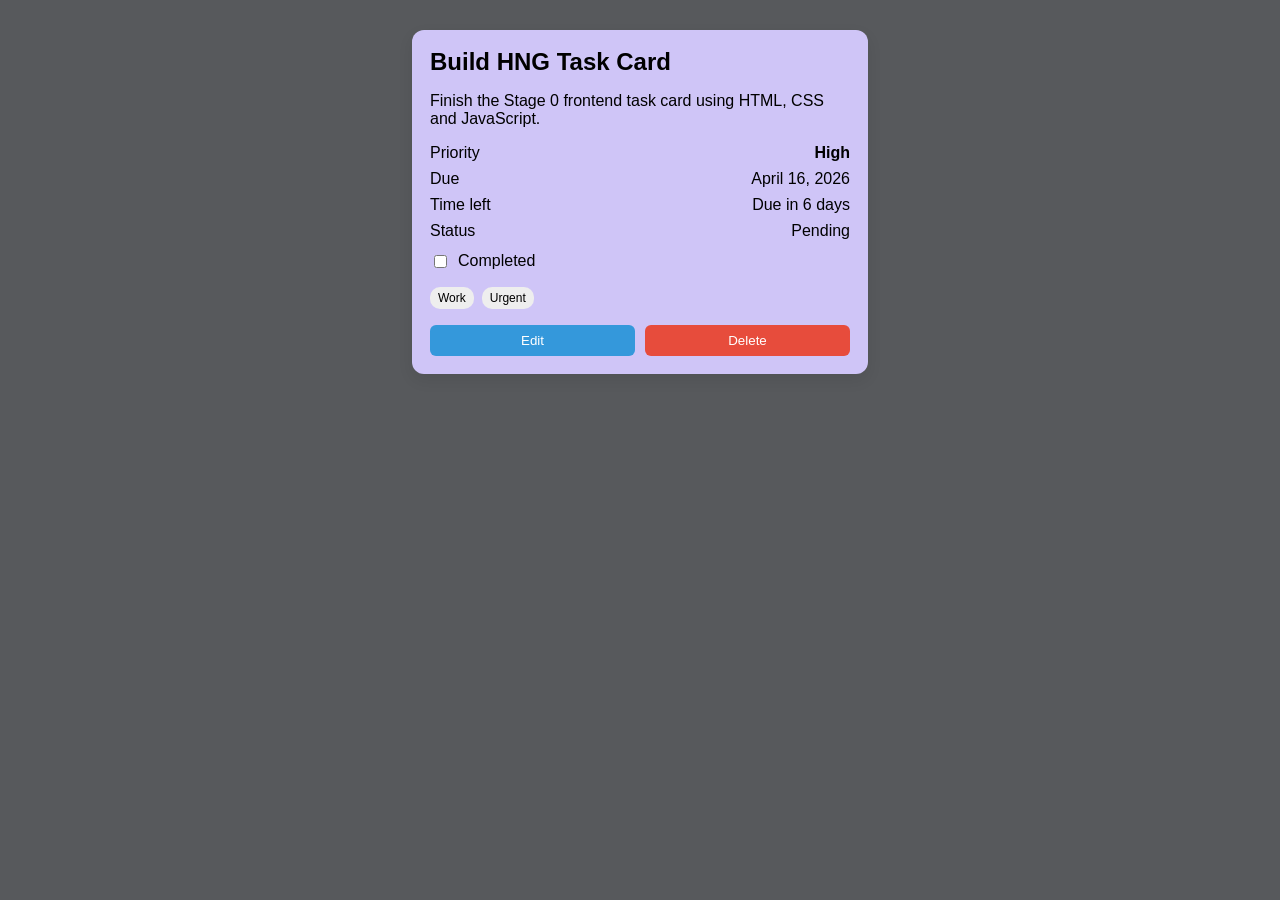
==== Hng frontend track task1/index.html @ 5e41b691 "Add files via upload" ====
<!DOCTYPE html>
<html lang="en">
<head>
  <meta charset="UTF-8" />
  <meta name="viewport" content="width=device-width, initial-scale=1.0"/>
  <title>Todo Card</title>
  <link rel="stylesheet" href="todo.css"/>
</head>

<body>

  <main class="wrapper">

    <article class="todo-card" data-testid="test-todo-card">

      <h2 id="todo-title" data-testid="test-todo-title">
        Build HNG Task Card
      </h2>

      <p data-testid="test-todo-description">
        Finish the Stage 0 frontend task card using HTML, CSS and JavaScript.
      </p>

      <div class="row">
        <span>Priority</span>
        <strong data-testid="test-todo-priority">High</strong>
      </div>

      <div class="row">
        <span>Due</span>
        <time data-testid="test-todo-due-date" datetime="2026-04-16">
          April 16, 2026
        </time>
      </div>

      <div class="row">
        <span>Time left</span>
        <span data-testid="test-todo-time-remaining">
          Due in 6 days
        </span>
 </div>

      <div class="row">
        <span>Status</span>
        <span id="status" data-testid="test-todo-status">
          Pending
        </span>
      </div>

      <label>
     <input type="checkbox" id="toggle" data-testid="test-todo-complete-toggle"/>
        Completed
      </label>


      <ul data-testid="test-todo-tags">
        <li data-testid="test-todo-tag-work">Work</li>
        <li data-testid="test-todo-tag-urgent">Urgent</li>
      </ul>

      <div class="buttons">
        <button id="editBtn" data-testid="test-todo-edit-button">Edit</button>
        <button id="deleteBtn" data-testid="test-todo-delete-button">Delete</button>
      </div>

    </article>

  </main>

  <script src="todo.js"></script>
</body>
</html>
---- Hng frontend track task1/todo.css ----
body {
  margin: 0;
  font-family: Arial, sans-serif;
  background: #57595c;
}

.wrapper {
  display: flex;
  justify-content: center;
  padding: 30px 15px;
}

.todo-card {
  width: 100%;
  max-width: 420px;
  background: #cfc5f7;
  padding: 18px;
  border-radius: 12px;
  box-shadow: 0 6px 15px rgba(0,0,0,0.08);
}

h2 {
  margin: 0 0 10px;
}

.row {
  display: flex;
  justify-content: space-between;
  margin: 8px 0;
}

label {
  display: flex;
  gap: 8px;
  margin: 12px 0;
}

ul {
  padding: 0;
  list-style: none;
  display: flex;
  gap: 8px;
}

ul li {
  background: #eee;
  padding: 4px 8px;
  border-radius: 10px;
  font-size: 12px;
}

.buttons {
  display: flex;
  gap: 10px;
  margin-top: 12px;
}

button {
  flex: 1;
  padding: 8px;
  border: none;
  border-radius: 6px;
  cursor: pointer;
}

#editBtn {
  background: #3498db;
  color: white;
}

#deleteBtn {
  background: #e74c3c;
  color: white;
}
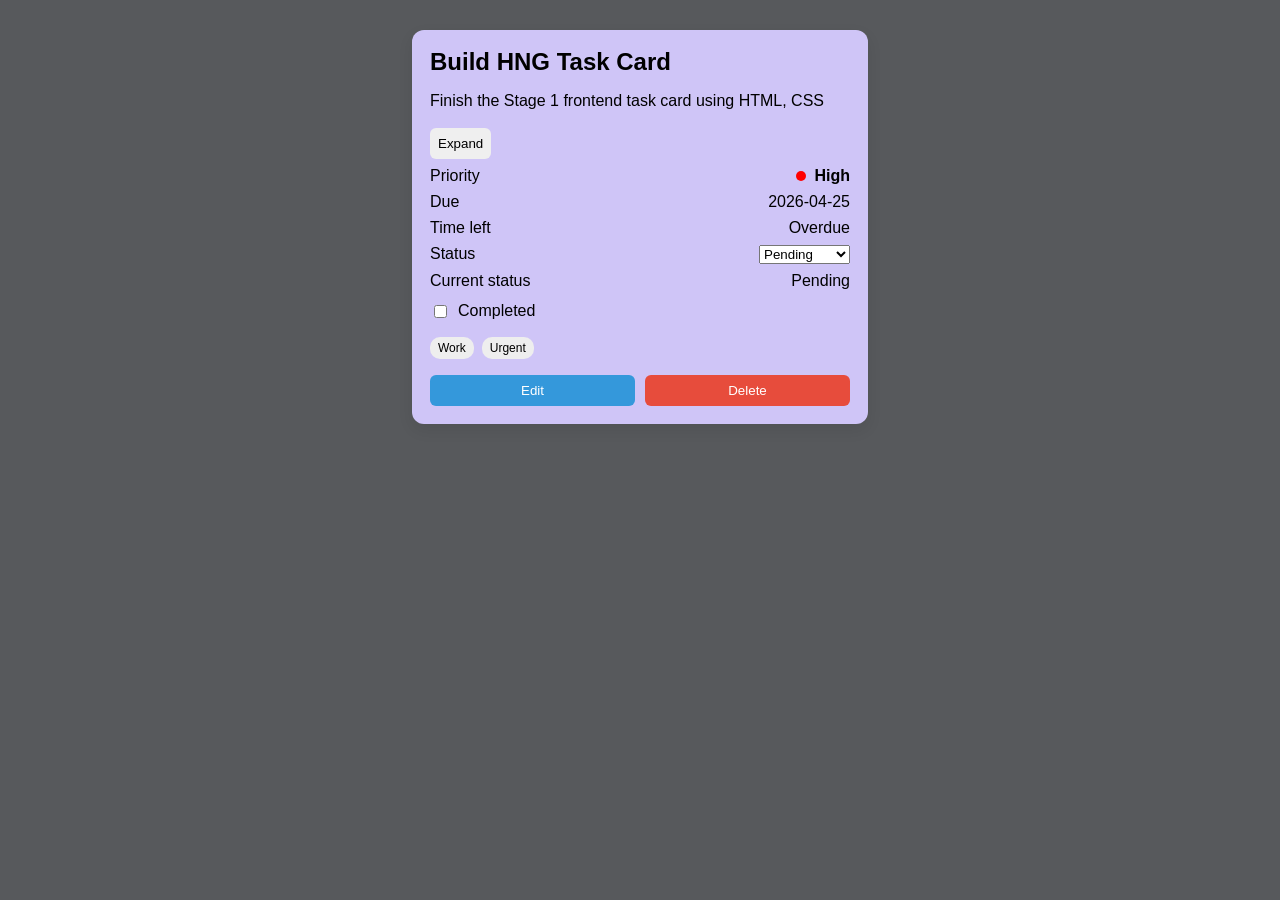
==== commit d6dc38ae: "Add files via upload" ====
--- a/Hng frontend track task1/index.html
+++ b/Hng frontend track task1/index.html
@@ -1,10 +1,11 @@
 <!DOCTYPE html>
 <html lang="en">
+
 <head>
   <meta charset="UTF-8" />
-  <meta name="viewport" content="width=device-width, initial-scale=1.0"/>
+  <meta name="viewport" content="width=device-width, initial-scale=1.0" />
   <title>Todo Card</title>
-  <link rel="stylesheet" href="todo.css"/>
+  <link rel="stylesheet" href="todo.css" />
 </head>
 
 <body>
@@ -17,38 +18,59 @@
         Build HNG Task Card
       </h2>
 
-      <p data-testid="test-todo-description">
-        Finish the Stage 0 frontend task card using HTML, CSS and JavaScript.
+      <p id="todo-desc" data-testid="test-todo-description" class="desc">
+        Finish the Stage 1 frontend task card using HTML, CSS and JavaScript.
       </p>
+
+      <button id="toggleDesc" data-testid="test-todo-expand-toggle">
+        Expand
+      </button>
 
       <div class="row">
         <span>Priority</span>
-        <strong data-testid="test-todo-priority">High</strong>
+
+        <span class="priority-wrapper">
+          <span id="priorityIndicator" data-testid="test-todo-priority-indicator" class="dot high">
+          </span>
+
+          <strong id="todo-priority" data-testid="test-todo-priority">
+            High
+          </strong>
+        </span>
       </div>
 
       <div class="row">
         <span>Due</span>
-        <time data-testid="test-todo-due-date" datetime="2026-04-16">
-          April 16, 2026
-        </time>
+        <time id="todo-date" data-testid="test-todo-due-date" datetime="2026-04-25T23:59:59">
+  2026-04-25
+</time>
       </div>
 
       <div class="row">
         <span>Time left</span>
         <span data-testid="test-todo-time-remaining">
-          Due in 6 days
+
         </span>
- </div>
+      </div>
 
       <div class="row">
         <span>Status</span>
+
+        <select id="statusControl" data-testid="test-todo-status-control">
+          <option value="Pending">Pending</option>
+          <option value="In Progress">In Progress</option>
+          <option value="Done">Done</option>
+        </select>
+      </div>
+      <div class="row">
+        <span>Current status</span>
         <span id="status" data-testid="test-todo-status">
           Pending
         </span>
       </div>
 
       <label>
-     <input type="checkbox" id="toggle" data-testid="test-todo-complete-toggle"/>
+        <input type="checkbox" id="toggle" data-testid="test-todo-complete-toggle" />
         Completed
       </label>
 
@@ -63,10 +85,47 @@
         <button id="deleteBtn" data-testid="test-todo-delete-button">Delete</button>
       </div>
 
+
+      <div id="editForm" data-testid="test-todo-edit-form" class="edit-form" style="display: none;">
+
+        <h3>Edit Task</h3>
+
+        <label>
+          Title
+          <input type="text" id="editTitle" data-testid="test-todo-edit-title-input" />
+        </label>
+
+        <label>
+          Description
+          <textarea id="editDescription" data-testid="test-todo-edit-description-input"></textarea>
+        </label>
+
+        <label>
+          Priority
+          <select id="editPriority" data-testid="test-todo-edit-priority-select">
+            <option value="Low">Low</option>
+            <option value="Medium">Medium</option>
+            <option value="High">High</option>
+          </select>
+        </label>
+
+        <label>
+          Due Date
+          <input type="date" id="editDate" data-testid="test-todo-edit-due-date-input" />
+        </label>
+
+        <div class="form-buttons">
+          <button id="saveBtn" data-testid="test-todo-save-button">Save</button>
+          <button id="cancelBtn" data-testid="test-todo-cancel-button">Cancel</button>
+        </div>
+
+      </div>
+
     </article>
 
   </main>
 
   <script src="todo.js"></script>
 </body>
+
 </html>
--- a/Hng frontend track task1/todo.css
+++ b/Hng frontend track task1/todo.css
@@ -71,4 +71,103 @@
 #deleteBtn {
   background: #e74c3c;
   color: white;
-}+}
+
+
+.edit-form {
+  display: flex;
+  flex-direction: column;
+  gap: 15px;
+}
+
+.edit-form h3 {
+  margin-bottom: 5px;
+  color: #222;
+}
+
+.edit-form label {
+  display: flex;
+  flex-direction: column;
+  font-size: 14px;
+  color: #444;
+  gap: 5px;
+}
+
+.edit-form input,
+.edit-form textarea,
+.edit-form select {
+  padding: 10px;
+  border-radius: 8px;
+  border: 1px solid #ccc;
+  font-size: 14px;
+}
+
+.edit-form textarea {
+  resize: none;
+  min-height: 80px;
+}
+
+.edit-form input:focus,
+.edit-form textarea:focus,
+.edit-form select:focus {
+  outline: 2px solid #4a6cf7;
+  border-color: #4a6cf7;
+}
+
+.form-buttons {
+  display: flex;
+  gap: 10px;
+  margin-top: 10px;
+}
+
+#saveBtn {
+  background: #4a6cf7;
+  color: white;
+  border: none;
+  padding: 10px;
+  border-radius: 8px;
+  cursor: pointer;
+}
+
+#cancelBtn {
+  background: #eee;
+  border: none;
+  padding: 10px;
+  border-radius: 8px;
+  cursor: pointer;
+}
+
+.desc {
+  max-height: 20px;
+  overflow: hidden;
+  transition: all 0.2s ease;
+}
+
+.desc.expanded {
+  max-height: 500px;
+}
+
+
+.priority-wrapper {
+  display: flex;
+  align-items: center;
+  gap: 8px;
+}
+
+.dot {
+  width: 10px;
+  height: 10px;
+  border-radius: 50%;
+}
+
+.dot.low {
+  background: green;
+}
+
+.dot.medium {
+  background: orange;
+}
+
+.dot.high {
+  background: red;
+}
